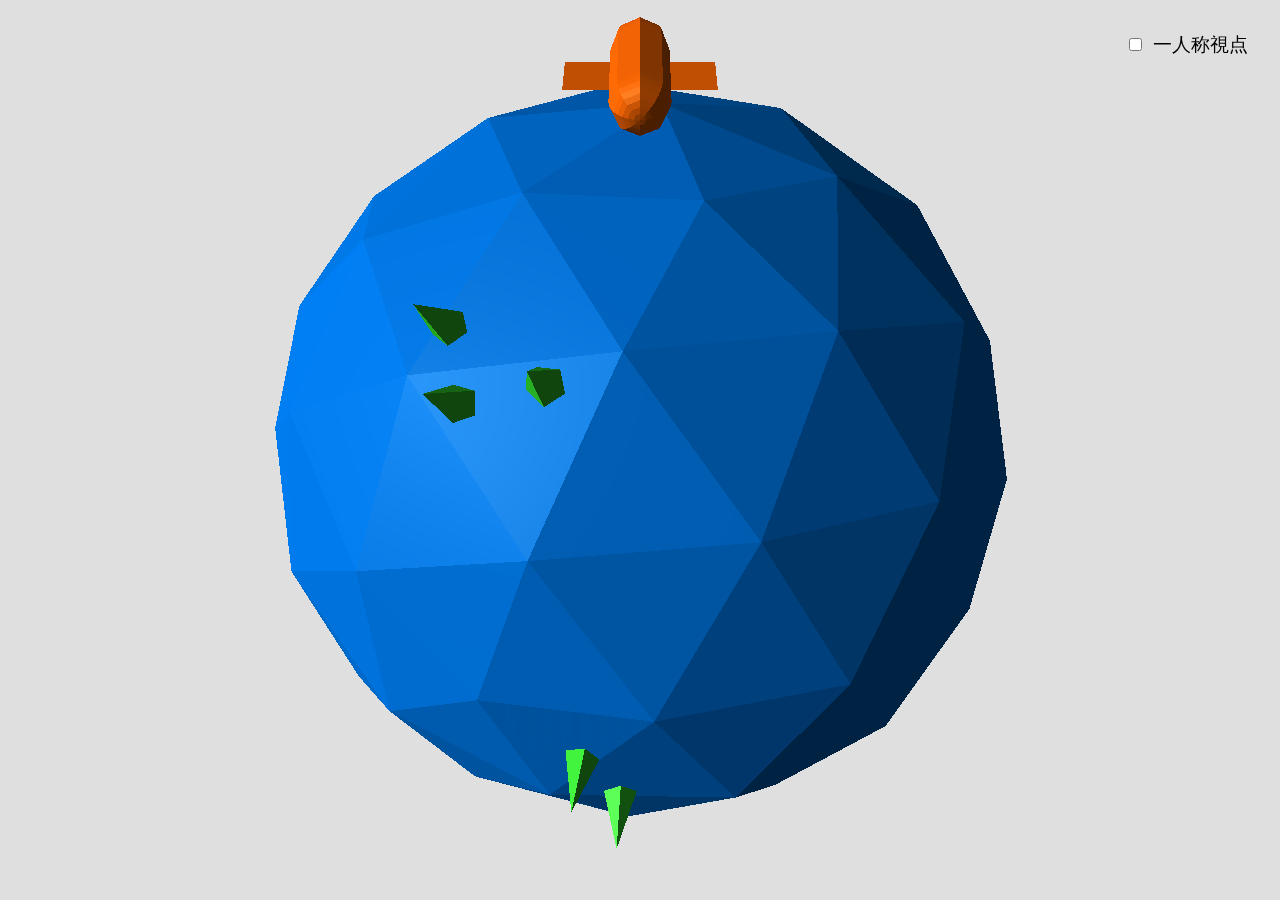
==== 003/index.html @ b30f1d38 "第3回追加" ====
<!DOCTYPE html>
<html>
  <head>
    <meta charset="UTF-8">
    <script src="script.js" type="module"></script>
    <style>
      * {margin: 0; padding: 0;}
      html, body {
        overflow: hidden;
      }
      .controller {
        position: absolute;
        top: 0;
        right: 0;
        padding: 2rem;
        color: #000;
        font-size: 1.2rem;

        input {
          margin-right: .5em;
        }
      }
    </style>
  </head>
  <body>
    <div id="webgl"></div>
    <div class="controller">
      <label><input type="checkbox" name="viewChange" id="viewChange"> 一人称視点</label>
      <!-- <p>キーボード↓：着陸</p>
      <p>キーボード↑：離陸</p>
      <p>キーボード→：右旋回</p>
      <p>キーボード←：左旋回</p> -->
    </div>
  </body>
</html>
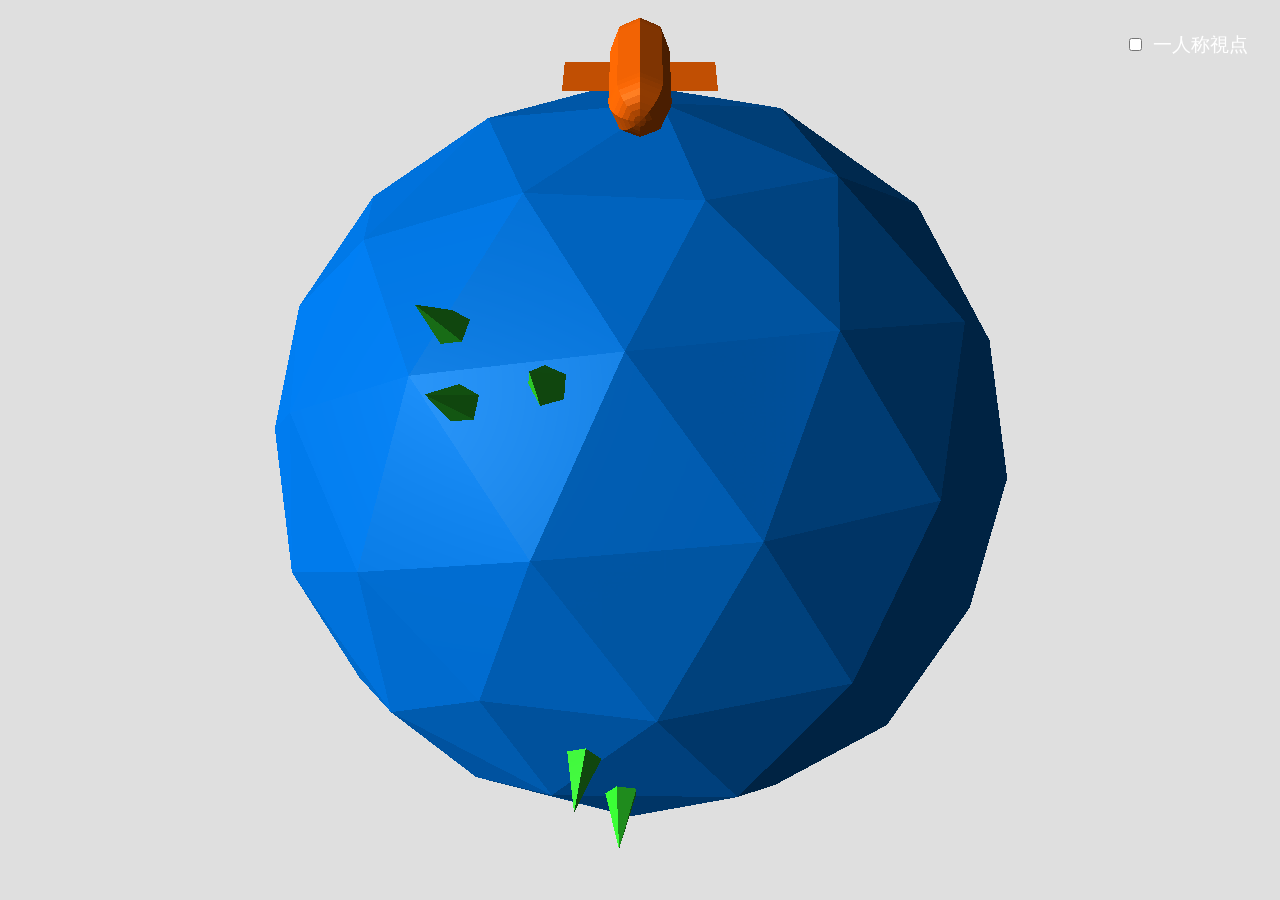
==== commit 2f24e7ca: "Update index.html" ====
--- a/003/index.html
+++ b/003/index.html
@@ -13,7 +13,7 @@
         top: 0;
         right: 0;
         padding: 2rem;
-        color: #000;
+        color: #fff;
         font-size: 1.2rem;
 
         input {
@@ -31,6 +31,7 @@
       <p>キーボード→：右旋回</p>
       <p>キーボード←：左旋回</p> -->
     </div>
+    <script src="https://cdnjs.cloudflare.com/ajax/libs/gsap/3.12.0/gsap.min.js"></script>
   </body>
 </html>
 
